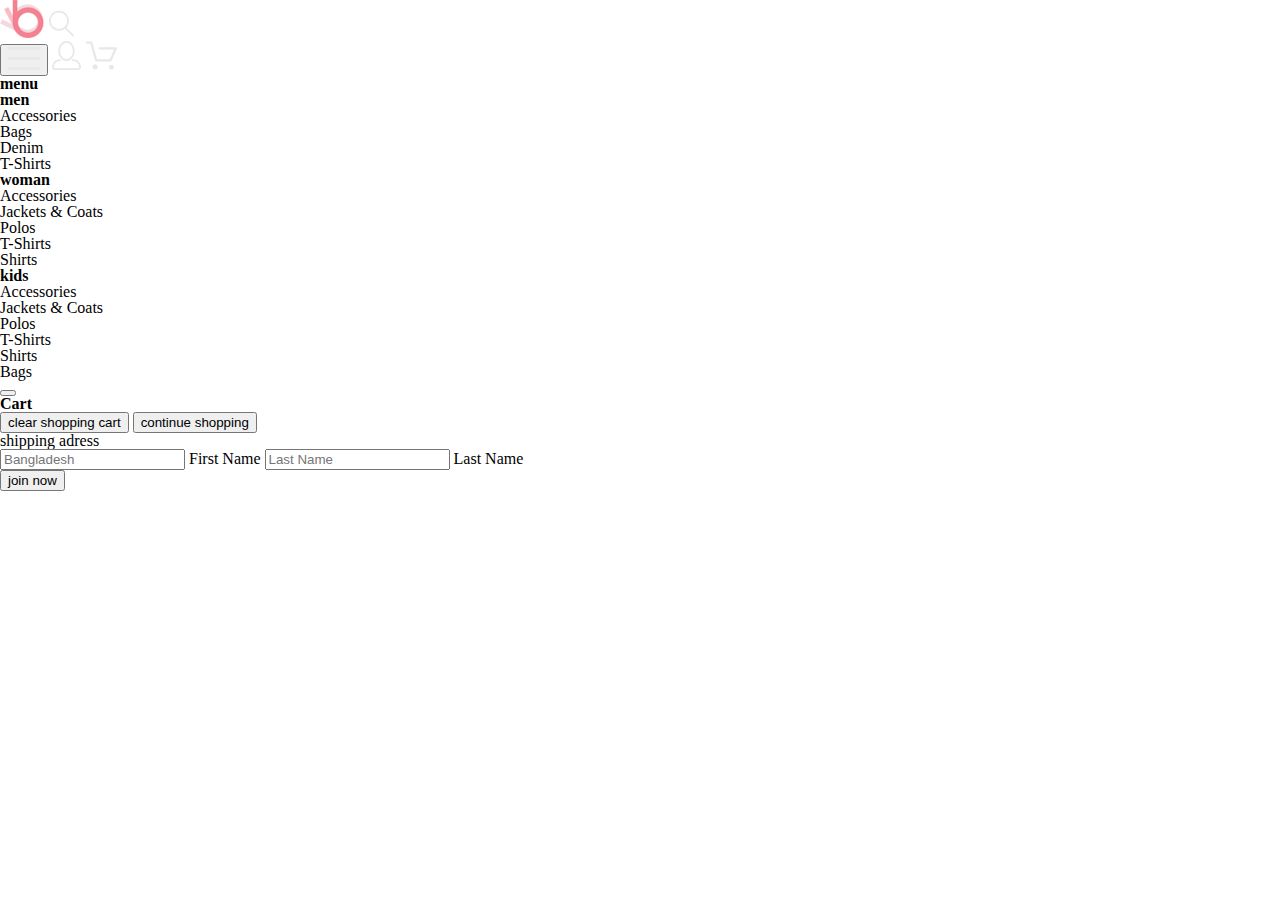
==== cart.html @ ec60439e "Merge pull request #3 from Mariya0601/lesson-5" ====
<!DOCTYPE html>
<html lang="en">
<head>
    <meta charset="UTF-8">
    <meta http-equiv="X-UA-Compatible" content="IE=edge">
    <meta name="viewport" content="width=device-width, initial-scale=1.0">
    <link rel="stylesheet" href="./style.css">
    <link rel="stylesheet" href="./reset.css">
    <title>Cart</title>
</head>
<body>
    <header class="header">
        <div class="container header__container">
            <div class="header__box">
                <img class="header__logo" src="img/logo.svg" alt="logo" width="44" height="38">
                <img class="header__search-icon" src="img/loupe.svg" alt="loupe" width="26" height="28">
            </div>
            <div class="header__box">
                <button class="header__button header__icon" type="button" id="burger"><img src="img/burger.svg" alt="menu" width="32" height="23"></button>
                <a class="header__icon" href="./registration.html"><img src="img/person.svg" alt="person" width="29" height="29"></a>
                <a class="header__icon" href="cart.html"><img src="img/basket.svg" alt="basket" width="32" height="29"></a>
                <nav class="header__menu header__menu_show" id="menu">
                    <h2 class="header__title">menu</h2>
                    <ul class="header__menu-list">
                        <li class="header__menu-item menu-sub-item"> 
                            <h3 class="menu-sub-item__title">
                                men
                            </h3>
                        <ul class="menu-sub-item__list">
                            <li class="menu-sub-item__item">Accessories</li>
                            <li class="menu-sub-item__item">Bags</li>
                            <li class="menu-sub-item__item">Denim</li>
                            <li class="menu-sub-item__item">T-Shirts</li>
                        </ul>
                            </li>
                                <li class="header__menu-item menu-sub-item" > 
                                    <h3 class="menu-sub-item__title">
                                        woman
                                    </h3>
                                        <ul>
                                            <li class="menu-sub-item__item">Accessories</li>
                                            <li class="menu-sub-item__item">Jackets & Coats</li>
                                            <li class="menu-sub-item__item">Polos</li>
                                            <li class="menu-sub-item__item">T-Shirts</li>
                                            <li class="menu-sub-item__item">Shirts</li>
                                        </ul>
                                </li>
                                        <li class="header__menu-item menu-sub-item"> 
                                            <h3 class="menu-sub-item__title">
                                                kids
                                            </h3>
                                                <ul>
                                                    <li class="menu-sub-item__item">Accessories</li>
                                                    <li class="menu-sub-item__item">Jackets & Coats</li>
                                                    <li class="menu-sub-item__item">Polos</li>
                                                    <li class="menu-sub-item__item">T-Shirts</li>
                                                    <li class="menu-sub-item__item">Shirts</li>
                                                    <li class="menu-sub-item__item">Bags</li>
                                                </ul>
                                        </li>
                        </ul>
                    <button type="#"></button>
                </nav>
            </div>
        </div>
</header>   
    <main>
        <section class="page-info">
            <h1 class="page-info__title">Cart</h1>
        </section>
        
            </section>
        <section class="cart">
            <div class="cart__product">
                <button type="">clear shopping cart</button>
                <button type="">continue shopping</button>

            </div>
            <div class="cart__form">
                <form action="#">
                    <fieldset>
                        <legend class="cart__legend">shipping adress</legend>
                        <label>
                            <input type="text" placeholder="Bangladesh">
                            <span class="visually-hidden">First Name</span>
                        </label>
                        <label>
                            <input type="text" placeholder="Last Name">
                            <span class="visually-hidden">Last Name</span>
                        </label>
                    </fieldset>
                    <button type="submit">join now</button>
                </form>
            </div>
            <div class="cart__proceed"></div>

        </section>

    </main>
        <footer></footer>
</body>
</html>
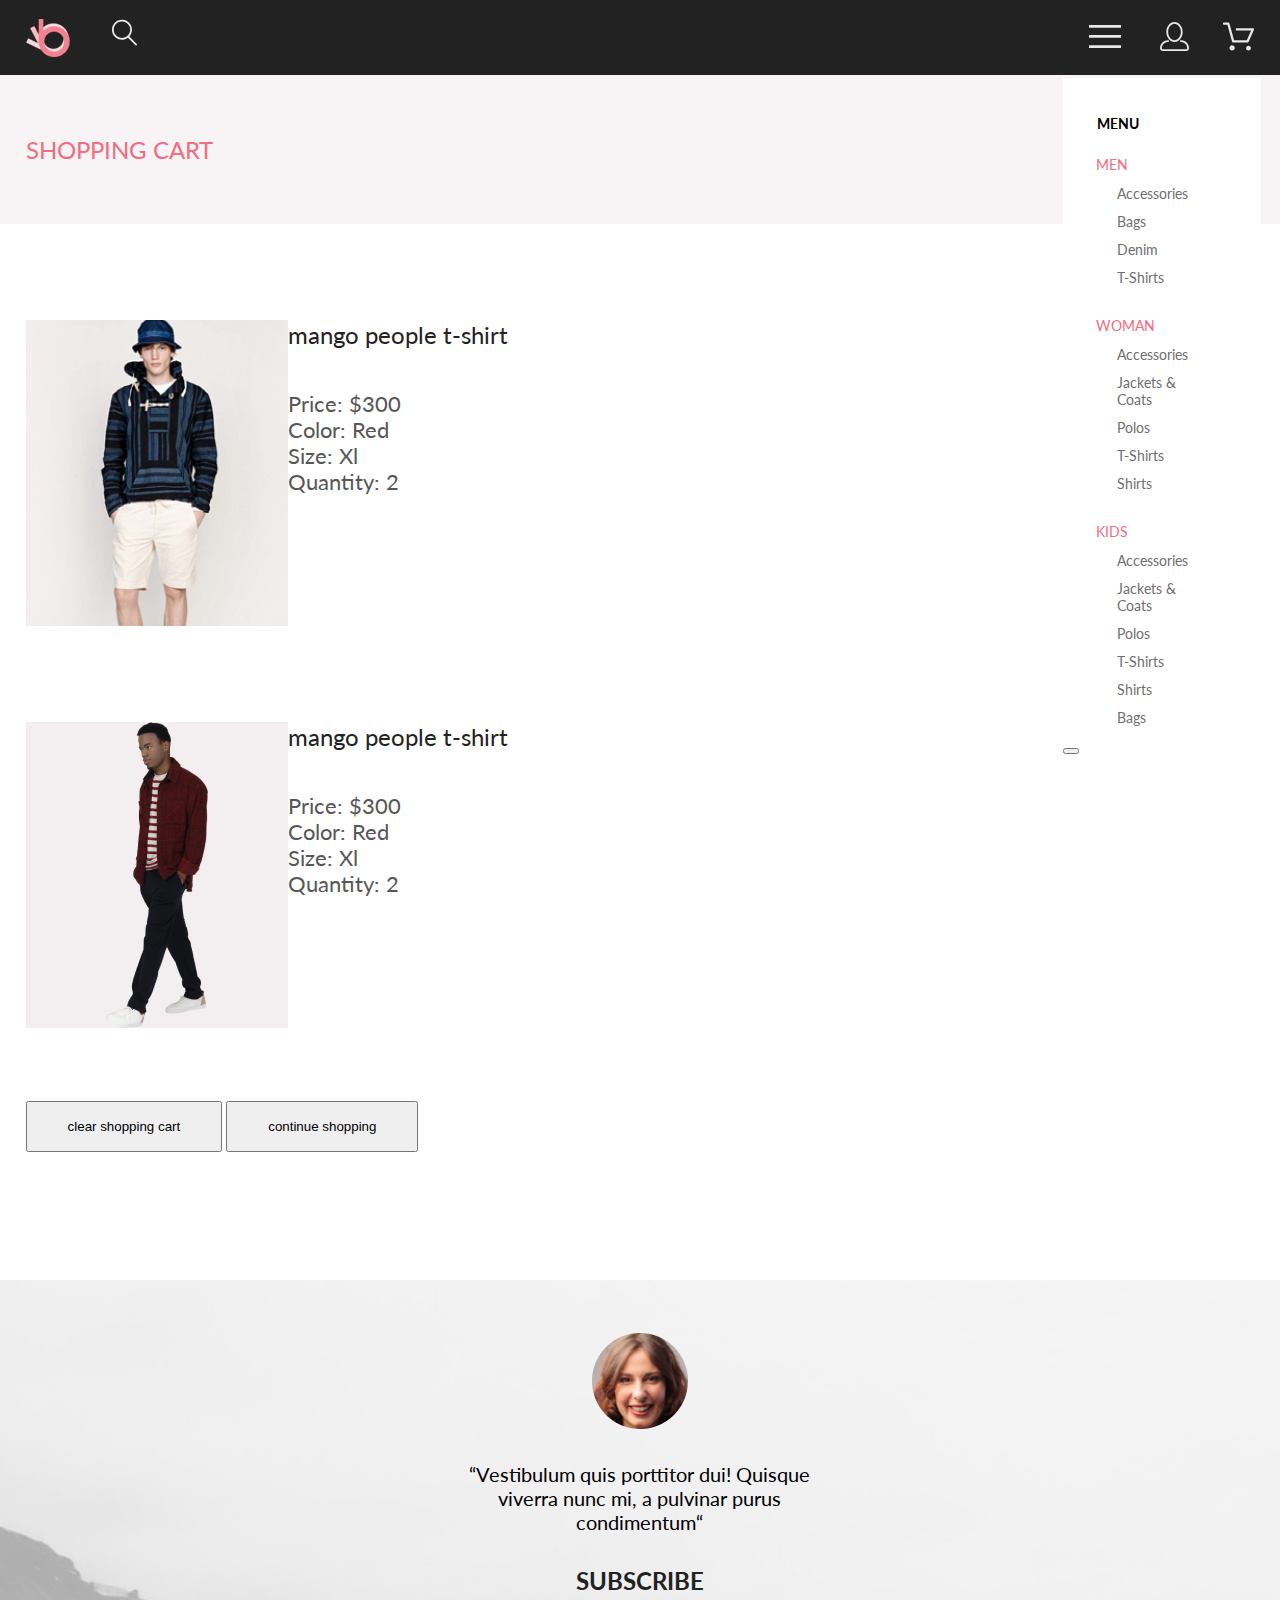
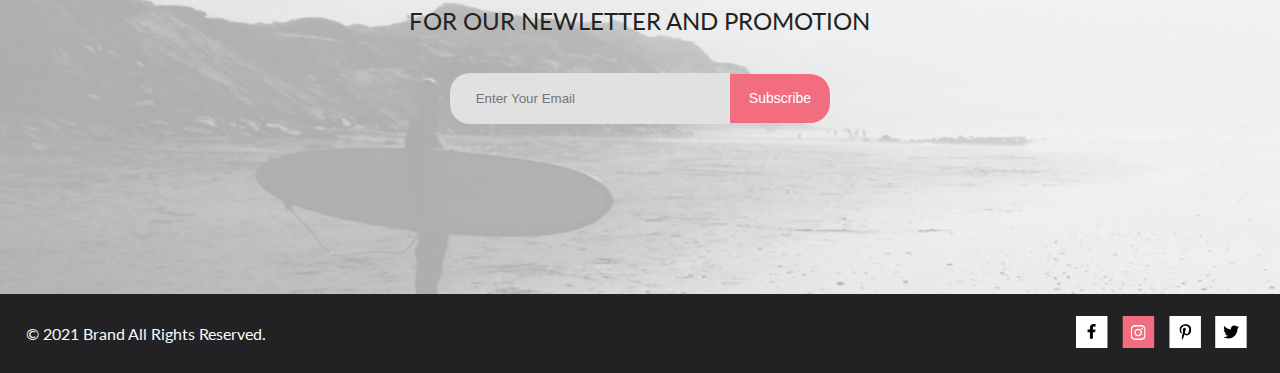
==== commit ee451d54: "Merge 0447a776ef9b3e61222c4d5c73dc929a251d1cf4 into 7c77d4f8b6586da2dfa6a0fc0df12e7d6ed10358" ====
--- a/cart.html
+++ b/cart.html
@@ -3,13 +3,16 @@
 <head>
     <meta charset="UTF-8">
     <meta http-equiv="X-UA-Compatible" content="IE=edge">
-    <meta name="viewport" content="width=device-width, initial-scale=1.0">
-    <link rel="stylesheet" href="./style.css">
-    <link rel="stylesheet" href="./reset.css">
-    <title>Cart</title>
+    <meta name="viewport" content="width=hed, initial-scale=1.0">
+    <title>Document</title>
+    <link rel="stylesheet" href="./css/reset.css">
+    <link rel="stylesheet" href="./css/style.css">
+    <link rel="preconnect" href="https://fonts.googleapis.com">
+    <link rel="preconnect" href="https://fonts.gstatic.com" crossorigin>
+    <link href="https://fonts.googleapis.com/css2?family=Lato:ital,wght@0,300;0,400;0,700;1,400&display=swap" rel="stylesheet">
 </head>
 <body>
-    <header class="header">
+<header class="header">
         <div class="container header__container">
             <div class="header__box">
                 <img class="header__logo" src="img/logo.svg" alt="logo" width="44" height="38">
@@ -17,8 +20,8 @@
             </div>
             <div class="header__box">
                 <button class="header__button header__icon" type="button" id="burger"><img src="img/burger.svg" alt="menu" width="32" height="23"></button>
-                <a class="header__icon" href="./registration.html"><img src="img/person.svg" alt="person" width="29" height="29"></a>
-                <a class="header__icon" href="cart.html"><img src="img/basket.svg" alt="basket" width="32" height="29"></a>
+                <a class="header__icon header__icon_registration" href="./registration.html"><img src="img/person.svg" alt="person" width="29" height="29"></a>
+                <a class="header__icon header__icon_basket" href="./cart.html"><img src="img/basket.svg" alt="basket" width="32" height="29"></a>
                 <nav class="header__menu header__menu_show" id="menu">
                     <h2 class="header__title">menu</h2>
                     <ul class="header__menu-list">
@@ -66,37 +69,108 @@
 </header>   
     <main>
         <section class="page-info">
-            <h1 class="page-info__title">Cart</h1>
+            <div class="container">
+                <h1 class="page-info__title">shopping cart </h1>
+            </div>
         </section>
-        
+        <section class="cart">
+            <div class="container">
+                <div class="cart__wrp">
+                    <div class="cart__block">
+                        <div class="cart__box">
+                            <img src="./img/man-1-cart.jpg" alt="foto">
+                            <div class="cart_text">
+                                <h2 class="cart__title">mango people t-shirt</h2>
+                                                <ul class="cart__list">
+                                                    <li class="cart__item">Price: $300 	</li>
+                                                    <li class="cart__item">Color: Red</li>
+                                                    <li class="cart__item">Size: Xl	</li>
+                                                    <li class="cart__item">Quantity: <span>2</span>	</li>
+                                                </ul>
+                            </div>
+                        </div>
+                        <div class="cart__box">
+                            <img src="./img/man-2-cart.jpg" alt="foto">
+                            <div class="cart_text">
+                                <h2 class="cart__title">mango people t-shirt</h2>
+                                                <ul class="cart__list">
+                                                    <li class="cart__item">Price: $300 	</li>
+                                                    <li class="cart__item">Color: Red</li>
+                                                    <li class="cart__item">Size: Xl	</li>
+                                                    <li class="cart__item">Quantity: <span>2</span>	</li>
+                                                </ul>
+                            </div>
+                        </div>
+                        <div class="cart__button">
+                            <button class="cart__btn" type="">clear shopping cart</button>
+                            <button class="cart__btn" type="">continue shopping</button>
+                        </div>
+                    </div>
+                    <div class="cart__form">
+                        <form action="#">
+                            <fieldset>
+                                <legend class="cart__legend">shipping adress</legend>
+                                <label>
+                                    <input type="text" placeholder="Bangladesh">
+                                    <span class="visually-hidden">Bangladesh</span>
+                                </label> <br>
+                                <label>
+                                    <input type="text" placeholder="State">
+                                    <span class="visually-hidden">State</span>
+                                </label> <br>
+                                <label>
+                                    <input type="text" placeholder="Postcode / Zip">
+                                    <span class="visually-hidden">Postcode / Zip</span>
+                                </label>
+                            </fieldset>
+                            <button type="submit">get a quote</button>
+                        </form>
+                    </div>
+                </div>
+            </div>
+        </section>
+    </main>
+    <footer class="footer">
+            <section class="face">
+                <div class="container">
+                    <div class="face__content">
+                        <div class="face__quote">
+                            <img class="face__img" src="img/face.png" alt="face">
+                            <p class="face__title">“Vestibulum quis porttitor dui! Quisque viverra nunc mi, a pulvinar purus condimentum“</p>
+                        </div>
+                        <div class="face__form">
+                            <p class="face__subtitle"><span class="face__bold"> subscribe</span> for our newletter and promotion</p>
+                                <form class="face__form" action="#">
+                                    <input class="face__text" type="text" placeholder=" Enter Your Email">
+                                    <button class="face__button" type="button">Subscribe</button>
+                                </form>  
+                        </div>
+                    </div>
+                </div>
             </section>
-        <section class="cart">
-            <div class="cart__product">
-                <button type="">clear shopping cart</button>
-                <button type="">continue shopping</button>
-
-            </div>
-            <div class="cart__form">
-                <form action="#">
-                    <fieldset>
-                        <legend class="cart__legend">shipping adress</legend>
-                        <label>
-                            <input type="text" placeholder="Bangladesh">
-                            <span class="visually-hidden">First Name</span>
-                        </label>
-                        <label>
-                            <input type="text" placeholder="Last Name">
-                            <span class="visually-hidden">Last Name</span>
-                        </label>
-                    </fieldset>
-                    <button type="submit">join now</button>
-                </form>
-            </div>
-            <div class="cart__proceed"></div>
-
-        </section>
-
-    </main>
-        <footer></footer>
-</body>
-</html>+                    <section class="contacts">
+                        <div class="container">
+                            <div class="contacts__box">
+                                <p class="contacts__text">© 2021  Brand  All Rights Reserved.</p>
+                                <ul class="contacts__list">
+                                    <li class="contacts__item">
+                                        <a href="contacts__icon"><img src="img/icon_1.svg" alt="icon"></a>
+                                    </li>
+                                    <a href=""></a>
+                                    <li class="contacts__item">
+                                        <a href="contacts__icon"><img src="img/icon_2.svg" alt="icon"></a>
+                                    </li>
+                                    <li class="contacts__item">
+                                        <a href="contacts__icon"><img src="img/icon_3.svg" alt="icon"></a>
+                                    </li>
+                                    <li class="contacts__item">
+                                        <a href="contacts__icon"><img src="img/icon_4.svg" alt="icon"></a>
+                                    </li>
+                                </ul>
+                            </div>
+                        </div>  
+                    </section>
+        </footer>
+        <script src="./js/script.js"></script>
+    </body>
+    </html>--- a/css/style.css
+++ b/css/style.css
@@ -0,0 +1,1013 @@
+:root {
+  --black: #222222;
+  --pink: #F1E4E6;
+  --dark-pink: #F16D7F;
+  --white: #FFFFFF;
+  --gray: #9F9F9F;
+  --dark-gray: #5D5D5D;
+  --dark-black: #222224;
+  --cristal-white: #FBFBFB;
+  --red: #F26376;
+  --black-hex: #000000;
+  --gray-rgb: #6F6E6E;
+  --pale-pink:#E5E5E5;
+  --light-pink:#F8F3F4;
+  --gray-light: #E5E5E5;
+  --black-black:#000000;
+  --gray-black:#575757;
+}
+
+body {
+  font-family: Lato;
+  font-size: 14px;
+  font-style: normal;
+  font-weight: 300;
+  line-height: 17px;
+}
+
+.visually-hidden {
+  position: absolute;
+  white-space: nowrap;
+  width: 1px;
+  height: 1px;
+  overflow: hidden;
+  border: 0;
+  padding: 0;
+  clip: rect(0 0 0 0);
+  clip-path: inset(50%);
+  margin: -1px;
+}
+
+.container {
+  width: 71%;
+  margin: 0 auto;
+}
+
+@media (max-width: 1599px) {
+  .container {
+    width: 96%;
+    margin: 0 auto;
+  }
+}
+
+@media (max-width: 768px) {
+  .container {
+    width: 96%;
+    margin: 0 auto;
+  }
+}
+
+@media (max-width: 375px) {
+  .container {
+    width: 91%;
+    margin: 0 auto;
+  }
+}
+
+.header {
+  background-color: var(--black);
+  min-height: 50px;
+}
+
+.header .header__container {
+  display: flex;
+  align-items: center;
+  min-height: 75px;
+  justify-content: space-between;
+}
+
+@media (max-width: 1599px) {
+  .header .header__container {
+    padding: 0 16px;
+  }
+}
+
+@media (max-width: 1599px) and (max-width: 375px) {
+  .header .header__container {
+    padding: 0;
+  }
+}
+
+.header .header__menu {
+  display: none;
+  background-color: var(--white);
+  padding: 0 0 138px 0;
+  position: absolute;
+  margin-top: 56px;
+  margin-left: 207px;
+}
+
+@media (max-width: 1599px) {
+  .header .header__menu {
+    margin-top: 56px;
+    margin-left: 13px;
+  }
+}
+
+@media (max-width: 375px) {
+  .header .header__menu {
+    margin-top: 56px;
+    margin-left: -107px;
+  }
+}
+
+.header .header__menu_show {
+  display: block;
+}
+
+.header .header__box {
+  display: flex;
+  position: relative;
+}
+
+.header .header__logo {
+  margin: 0 41px 0 0;
+}
+
+.header .header__icon {
+  margin: 0 0 0 33px;
+}
+
+.header .header__button {
+  border: none;
+  background: transparent;
+}
+
+.header .header__title {
+  font-size: 14px;
+  line-height: 17px;
+  font-weight: 700;
+  font-style: normal;
+  color: var(--black-hex);
+  text-transform: uppercase;
+  padding: 37px 0 4px 34px;
+}
+
+@media (max-width: 375px) {
+  .header__icon_registration {
+    display: none;
+  }
+}
+
+@media (max-width: 375px) {
+  .header__icon_basket {
+    display: none;
+  }
+}
+
+.hero {
+  display: flex;
+  background-color: var(--pink);
+}
+
+@media (max-width: 375px) {
+  .hero {
+    min-height: 363px;
+  }
+}
+
+.hero .hero-wrp {
+  display: flex;
+  align-items: center;
+  padding: 0 0 0 92px;
+}
+
+@media (max-width: 1599px) {
+  .hero .hero-wrp {
+    padding: 0 0 0 68px;
+  }
+}
+
+.hero .hero__title {
+  font-size: 48px;
+  line-height: 58px;
+  font-weight: 900;
+  font-style: normal;
+  font-family: Lato;
+  text-transform: uppercase;
+}
+
+@media (max-width: 1599px) {
+  .hero .hero__title {
+    font-size: 44px;
+    line-height: 53px;
+    font-weight: 900;
+    font-style: normal;
+  }
+}
+
+@media (max-width: 375px) {
+  .hero .hero__title {
+    font-size: 38px;
+    line-height: 46px;
+    font-weight: 900;
+    font-style: normal;
+  }
+}
+
+.hero .hero__subtitle {
+  font-size: 37px;
+  line-height: 44px;
+  font-weight: 700;
+  font-style: normal;
+  display: block;
+}
+
+@media (max-width: 1599px) {
+  .hero .hero__subtitle {
+    font-size: 24px;
+    line-height: 28px;
+    font-weight: 700;
+    font-style: normal;
+  }
+}
+
+@media (max-width: 375px) {
+  .hero .hero__subtitle {
+    font-size: 20px;
+    line-height: 24px;
+    font-weight: 700;
+    font-style: normal;
+  }
+}
+
+.hero .hero__pink {
+  color: var(--dark-pink);
+}
+
+@media (max-width: 1599px) {
+  .hero .hero__img {
+    height: 100%;
+    width: 50%;
+    object-fit: contain;
+  }
+}
+
+@media (max-width: 375px) {
+  .hero .hero__img {
+    display: none;
+  }
+}
+
+.sale__box {
+  display: flex;
+  justify-content: space-between;
+  padding-top: 64px;
+}
+
+@media (max-width: 375px) {
+  .sale__box {
+    flex-direction: column;
+  }
+}
+
+.sale__item {
+  width: 32%;
+  height: 260px;
+  text-align: center;
+  align-items: center;
+  background-color: #524a4a;
+  margin-bottom: 32px;
+}
+
+@media (max-width: 1599px) {
+  .sale__item {
+    width: 31.5%;
+    height: 168px;
+  }
+}
+
+@media (max-width: 375px) {
+  .sale__item {
+    width: 100%;
+    height: 247px;
+  }
+}
+
+.sale__item-women {
+  background-image: url(../img/sale-women.jpg);
+}
+
+.sale__item-men {
+  background-image: url(../img/sale-men.jpg);
+}
+
+.sale__item-kids {
+  background-image: url(../img/sale-kids.jpg);
+}
+
+.sale__link {
+  text-transform: uppercase;
+  text-decoration: none;
+}
+
+.sale__item-accesories {
+  background-image: url(../img/sale-accesories.jpg);
+  align-items: center;
+  margin-bottom: 97px;
+  text-align: center;
+  padding: 65px 0;
+}
+
+@media (max-width: 1599px) {
+  .sale__item-accesories {
+    width: 100%;
+  }
+}
+
+@media (max-width: 375px) {
+  .sale__item-accesories {
+    width: 100%;
+  }
+}
+
+.sale__link-accesories {
+  padding-left: 490px;
+  text-transform: uppercase;
+  text-decoration: none;
+}
+
+.sale__subtitle {
+  font-size: 24px;
+  line-height: 29px;
+  font-weight: 700;
+  font-style: normal;
+  color: var(--dark-pink);
+}
+
+.sale__text {
+  font-size: 16px;
+  line-height: 19px;
+  font-weight: 400;
+  font-style: normal;
+  color: var(--white);
+  padding-top: 105px;
+}
+
+@media (max-width: 1599px) {
+  .sale__text {
+    padding-top: 59px;
+  }
+}
+
+@media (max-width: 375px) {
+  .sale__text {
+    padding-top: 100px;
+  }
+}
+
+.sale__text_accesories {
+  padding: 0;
+}
+
+@media (max-width: 1599px) {
+  .sale__text_accesories {
+    padding-top: 0;
+  }
+}
+
+@media (max-width: 375px) {
+  .sale__text_accesories {
+    padding-top: 0;
+  }
+}
+
+.cards__list {
+  display: flex;
+  flex-wrap: wrap;
+  justify-content: space-between;
+  margin-bottom: 32px;
+}
+
+.cards__title {
+  font-size: 30px;
+  line-height: 36px;
+  font-weight: 400;
+  font-style: normal;
+  text-align: center;
+  padding: 0 0 6px 0;
+}
+
+.cards__title-text {
+  font-size: 14px;
+  line-height: 17px;
+  font-weight: 400;
+  font-style: normal;
+  color: var(--gray);
+  text-align: center;
+  padding: 0 0 48px 0;
+}
+
+.cards__item {
+  width: 360px;
+  height: 581px;
+}
+
+.cards__img {
+  width: 100%;
+  height: 420px;
+}
+
+@media (max-width: 375px) {
+  .cards__img {
+    height: 403px;
+  }
+}
+
+.cards__basket {
+  position: absolute;
+  top: 50%;
+  left: 50%;
+  transform: translate(-50%, -50%);
+  display: none;
+  background: none;
+  font-size: 14px;
+  line-height: 17px;
+  color: var(--white);
+  border: 1px solid var(--white);
+  padding: 13px 15px 13px 50px;
+  width: 138px;
+  height: 43px;
+}
+
+.cards__basket::before {
+  position: inherit;
+  content: '';
+  width: 100%;
+  height: 24px;
+  background-image: url(../img/basket.svg);
+  background-repeat: no-repeat;
+  left: 8px;
+  bottom: 8px;
+}
+
+.cards__overlay {
+  position: relative;
+}
+
+.cards__overlay:before {
+  content: '';
+  width: 100%;
+  min-height: 420px;
+  background: rgba(0, 0, 0, 0.2);
+  position: absolute;
+  top: 0;
+}
+
+.cards__overlay:before {
+  display: none;
+}
+
+.cards__item:hover .cards__basket,
+.cards__item:hover .cards__overlay:before {
+  display: block;
+}
+
+.cards__subtitle {
+  font-size: 13px;
+  line-height: 16px;
+  font-weight: 400 bold;
+  font-style: normal;
+  text-transform: uppercase;
+  padding: 25px 0 13px 0;
+}
+
+.cards__text {
+  font-size: 14px;
+  line-height: 17px;
+  font-weight: 300;
+  font-style: normal;
+  color: var(--dark-gray);
+  padding: 0 0 18px 0;
+}
+
+.cards__price {
+  color: var(--dark-pink);
+  font-size: 16px;
+  line-height: 19px;
+  font-weight: 400;
+  font-style: normal;
+  text-decoration: none;
+}
+
+.cards__button {
+  font-size: 16px;
+  line-height: 19px;
+  font-weight: 400;
+  font-style: normal;
+  margin: 48px 0 95px 445px;
+  color: var(--red);
+  border: 1px solid #FF6A6A;
+  padding: 14px 38px;
+  display: block;
+}
+
+@media (max-width: 1599px) {
+  .cards__button {
+    margin: 0 auto;
+  }
+}
+
+.cards__button:hover,
+.cards__button:focus {
+  cursor: pointer;
+  outline: none;
+  background: var(--dark-pink);
+  color: var(--white);
+}
+
+.footer {
+  background-color: var(--dark-black);
+}
+
+.delivery {
+  background-color: var(--dark-black);
+  margin-top: 65px;
+}
+
+.delivery__list {
+  display: flex;
+  padding: 103px 0 0 0;
+  text-align: center;
+  align-items: center;
+  justify-content: space-between;
+}
+
+@media (max-width: 1599px) {
+  .delivery__list {
+    flex-direction: column;
+    padding: 50px 0 64px 0;
+  }
+}
+
+@media (max-width: 375px) {
+  .delivery__list {
+    padding: 48px 0 81px 0;
+  }
+}
+
+.delivery_icon {
+  padding-bottom: 20px;
+}
+
+.delivery__title {
+  font-size: 20px;
+  line-height: 24px;
+  font-weight: 300;
+  font-style: normal;
+  color: var(--cristal-white);
+}
+
+.delivery__text {
+  font-size: 14px;
+  line-height: 17px;
+  font-weight: 300;
+  font-style: normal;
+  color: var(--cristal-white);
+  padding: 16px 0 104px 0;
+}
+
+@media (max-width: 1599px) {
+  .delivery__text {
+    padding: 16px 0 48px 0;
+  }
+}
+
+@media (max-width: 375px) {
+  .delivery__text {
+    padding: 14px 0 46px 0;
+  }
+}
+
+.delivery__item {
+  width: 360px;
+}
+
+.face {
+  background-image: url(../img/footer.jpg);
+  display: flex;
+  text-align: center;
+  height: 448px;
+  background-size: cover;
+}
+
+@media (max-width: 1599px) {
+  .face {
+    height: 614px;
+  }
+}
+
+@media (max-width: 375px) {
+  .face {
+    height: 550px;
+  }
+}
+
+.face__content {
+  display: flex;
+  justify-content: space-around;
+  padding: 86px 0 156px 0;
+}
+
+@media (max-width: 1599px) {
+  .face__content {
+    flex-direction: column;
+    align-items: center;
+    padding-top: 53px;
+    padding-bottom: 0;
+  }
+}
+
+.face__img {
+  height: 96px;
+  width: 96px;
+  margin-bottom: 30px;
+}
+
+.face__title {
+  font-size: 20px;
+  line-height: 24px;
+  font-weight: 400;
+  font-style: normal;
+  height: 99px;
+  width: 359px;
+  text-align: center;
+}
+
+@media (max-width: 375px) {
+  .face__title {
+    width: 100%;
+    font-size: 18px;
+    line-height: 21px;
+    font-weight: 400;
+    font-style: normal;
+  }
+}
+
+.face__button {
+  font-size: 14px;
+  line-height: 17px;
+  font-weight: 400;
+  font-style: normal;
+  align-items: center;
+  text-align: center;
+  width: 100px;
+  height: 49px;
+  background-color: var(--dark-pink);
+  color: var(--white);
+  border: none;
+  border-radius: 0 20px 20px 0;
+}
+
+.face__text {
+  width: 256px;
+  height: 49px;
+  border: none;
+  background: #E1E1E1;
+  border-radius: 20px 0 0 20px;
+  margin-right: -3px;
+  padding-left: 22px;
+}
+
+@media (max-width: 375px) {
+  .face__text {
+    width: 200px;
+  }
+}
+
+.face__bold {
+  font-weight: bold;
+  font-size: 24px;
+  line-height: 167.2%;
+  text-align: center;
+  color: var(--black);
+  display: block;
+  text-transform: uppercase;
+}
+
+.face__subtitle {
+  font-size: 24px;
+  font-weight: 400;
+  line-height: 167.2%;
+  text-align: center;
+  color: var(--black);
+  padding-bottom: 32px;
+  text-transform: uppercase;
+}
+
+.face__form {
+  font-weight: 700;
+}
+
+.contacts__box {
+  display: flex;
+  justify-content: space-between;
+  align-items: center;
+}
+
+@media (max-width: 375px) {
+  .contacts__box {
+    flex-direction: column;
+  }
+}
+
+.contacts__list {
+  display: flex;
+  align-items: center;
+}
+
+.contacts__text {
+  font-size: 16px;
+  line-height: 19px;
+  font-weight: 400;
+  font-style: normal;
+  padding: 30px 0 30px 0;
+  color: var(--cristal-white);
+}
+
+.contacts__list {
+  display: flex;
+}
+
+.contacts__item {
+  padding: 7px;
+}
+
+.menu-sub-item__title {
+  font-size: 14px;
+  line-height: 17px;
+  font-weight: 400;
+  font-style: normal;
+  color: var(--dark-pink);
+  text-transform: uppercase;
+  padding: 20px 0 12px 33px;
+}
+
+.menu-sub-item__item {
+  font-size: 14px;
+  line-height: 17px;
+  font-weight: 400;
+  font-style: normal;
+  padding: 0 73px 11px 54px;
+  color: var(--gray-rgb);
+}
+
+.page-info {
+  padding: 60px 0;
+  text-transform: uppercase;
+  background-color: var(--light-pink);
+}
+
+.page-info__title {
+  font-size: 24px;
+  line-height: 29px;
+  font-weight: 400;
+  font-style: normal;
+  color: var(--dark-pink);
+}
+
+.loyalty__box {
+  display: flex;
+  justify-content: space-between;
+  padding: 64px 0 96px 0;
+}
+
+@media (max-width: 375px) {
+  .loyalty__box {
+    flex-direction: column;
+  }
+}
+
+.loyalty__legend {
+  font-size: 16px;
+  line-height: 19px;
+  font-weight: 300 bold;
+  font-style: normal;
+  color: var(--black);
+  padding-bottom: 22px;
+}
+
+.loyalty__input {
+  font-size: 13px;
+  line-height: 16px;
+  font-weight: 300;
+  font-style: normal;
+  width: 360px;
+  height: 42px;
+  margin-bottom: 20px;
+  border: 1px solid #a4a4a4;
+  padding: 12px 15px;
+}
+
+@media (max-width: 375px) {
+  .loyalty__input {
+    width: 306px;
+  }
+}
+
+.loyalty__button {
+  position: relative;
+  width: 167;
+  height: 50px;
+  background-color: var(--dark-pink);
+  color: var(--white);
+  text-transform: uppercase;
+  font-size: 14px;
+  line-height: 17px;
+  font-weight: 400;
+  font-style: normal;
+  padding: 16px 66px 16px 29px;
+  margin-top: 39px;
+}
+
+.loyalty__button::after {
+  position: absolute;
+  content: '';
+  width: 20px;
+  height: 16px;
+  background-image: url(../img/arrow_reg.svg);
+  background-repeat: no-repeat;
+  left: 119px;
+  bottom: 12px;
+}
+
+.loyalty__text {
+  color: var(--black-black);
+  width: 562px;
+}
+
+@media (max-width: 1599px) {
+  .loyalty__text {
+    padding-left: 22px;
+  }
+}
+
+@media (max-width: 375px) {
+  .loyalty__text {
+    width: 326px;
+  }
+}
+
+.loyalty__title {
+  text-transform: uppercase;
+  font-size: 24px;
+  line-height: 29px;
+  font-weight: 300;
+  font-style: normal;
+}
+
+@media (max-width: 1599px) {
+  .loyalty__title {
+    font-size: 16px;
+    line-height: 19px;
+    font-weight: 300;
+    font-style: normal;
+  }
+}
+
+@media (max-width: 375px) {
+  .loyalty__title {
+    padding: 40px 0 10px 0;
+  }
+}
+
+.loyalty__tit {
+  font-size: 24px;
+  line-height: 29px;
+  font-weight: 300;
+  font-style: normal;
+  padding: 22px 0;
+}
+
+@media (max-width: 1599px) {
+  .loyalty__tit {
+    font-size: 16px;
+    line-height: 19px;
+    font-weight: 300;
+    font-style: normal;
+  }
+}
+
+.loyalty__list {
+  font-size: 24px;
+  line-height: 29px;
+  font-weight: 300;
+  font-style: normal;
+}
+
+@media (max-width: 1599px) {
+  .loyalty__list {
+    font-size: 16px;
+    line-height: 19px;
+    font-weight: 300;
+    font-style: normal;
+  }
+}
+
+.loyalty__item {
+  padding-bottom: 16px;
+  position: relative;
+}
+
+@media (max-width: 1599px) {
+  .loyalty__item {
+    padding-left: 60px;
+  }
+}
+
+@media (max-width: 375px) {
+  .loyalty__item {
+    padding-left: 25px;
+  }
+}
+
+.loyalty__item::before {
+  position: absolute;
+  content: '';
+  width: 20px;
+  height: 16px;
+  background-image: url(../img/marker_reg.svg);
+  left: -45px;
+  bottom: 21px;
+}
+
+@media (max-width: 1599px) {
+  .loyalty__item::before {
+    left: 37px;
+  }
+}
+
+@media (max-width: 375px) {
+  .loyalty__item::before {
+    left: 0px;
+  }
+}
+
+.loyalty__slogan {
+  font-size: 13px;
+  line-height: 24px;
+  font-weight: 300;
+  font-style: normal;
+  letter-spacing: 0em;
+  color: #B1B1B1;
+  width: 360px;
+}
+
+.grid__cards {
+  display: grid;
+  grid-template-columns: repeat(3, 360px);
+  grid-template-rows: repeat(3, 581px);
+  grid-gap: 15px;
+  grid-template-areas: 'img1' 'img2' 'img3''img4' 'img5' 'img6'img7' 'img8' 'img9';
+}
+
+.grid__img {
+  width: 100%;
+  height: auto;
+}
+
+.btn btn-secondary dropdown-toggle {
+  text-transform: uppercase;
+}
+
+.filter__menu {
+  display: flex;
+}
+
+.cart__box {
+  display: flex;
+  margin-bottom: 40px;
+  margin-top: 96px;
+}
+
+.cart__wrp {
+  display: flex;
+  justify-content: space-between;
+}
+
+.cart__title {
+  font-size: 24px;
+  line-height: 29px;
+  font-weight: 400;
+  font-style: normal;
+  letter-spacing: 0em;
+  color: var(--black);
+  padding-bottom: 42px;
+}
+
+.cart__item {
+  font-size: 22px;
+  line-height: 26px;
+  font-weight: 400;
+  font-style: normal;
+  color: var(--gray-black);
+}
+
+.cart__button {
+  padding: 33px 0 128px 0;
+}
+
+.cart__btn {
+  padding: 16px 40px;
+}
+/*# sourceMappingURL=style.css.map */